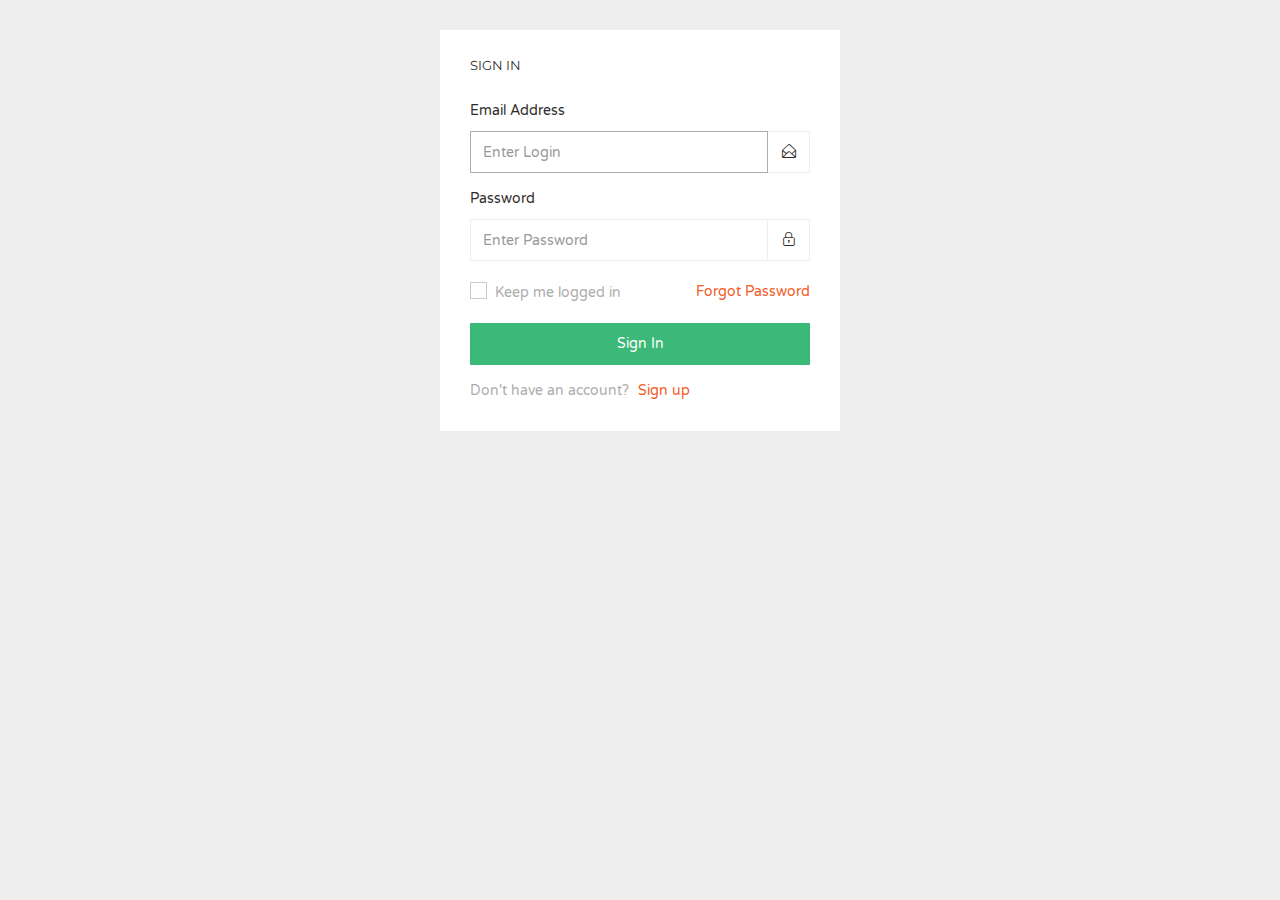
==== index.html @ af44a200 "initial commit" ====
<!DOCTYPE html>
<html>
  <head>
    <meta charset="utf-8">
    <meta http-equiv="X-UA-Compatible" content="IE=edge">
    <title>Conx2shareAdmin</title>
    <meta name="description" content="">
    <meta name="viewport" content="width=device-width, initial-scale=1">

    
<meta name="conx2share-admin/config/environment" content="%7B%22modulePrefix%22%3A%22conx2share-admin%22%2C%22environment%22%3A%22development%22%2C%22rootURL%22%3A%22/%22%2C%22locationType%22%3A%22auto%22%2C%22EmberENV%22%3A%7B%22FEATURES%22%3A%7B%7D%2C%22EXTEND_PROTOTYPES%22%3A%7B%22Date%22%3Afalse%7D%7D%2C%22APP%22%3A%7B%22name%22%3A%22conx2share-admin%22%2C%22version%22%3A%220.0.0+601dd930%22%7D%2C%22apiUrl%22%3A%22http%3A//api.conx2share.dev/api/%22%2C%22apiHost%22%3A%22http%3A//api.conx2share.dev%22%2C%22apiNamespace%22%3A%22api%22%2C%22ember-simple-auth%22%3A%7B%22routeAfterAuthentication%22%3A%22dashboard%22%2C%22routeIfAlreadyAuthenticated%22%3A%22dashboard%22%7D%2C%22exportApplicationGlobal%22%3Atrue%7D" />

    <link rel="stylesheet" href="/assets/vendor.css">
    <link rel="stylesheet" href="/assets/conx2share-admin.css">

    
  </head>
  <body>
    

    <script src="/assets/vendor.js"></script>
    <script src="/assets/conx2share-admin.js"></script>

    
  </body>
</html>
---- assets/vendor.css ----
/* Make clicks pass-through */
#nprogress {
  pointer-events: none;
}

#nprogress .bar {
  background: #29d;

  position: fixed;
  z-index: 1031;
  top: 0;
  left: 0;

  width: 100%;
  height: 2px;
}

/* Fancy blur effect */
#nprogress .peg {
  display: block;
  position: absolute;
  right: 0px;
  width: 100px;
  height: 100%;
  box-shadow: 0 0 10px #29d, 0 0 5px #29d;
  opacity: 1.0;

  -webkit-transform: rotate(3deg) translate(0px, -4px);
      -ms-transform: rotate(3deg) translate(0px, -4px);
          transform: rotate(3deg) translate(0px, -4px);
}

/* Remove these to get rid of the spinner */
#nprogress .spinner {
  display: block;
  position: fixed;
  z-index: 1031;
  top: 15px;
  right: 15px;
}

#nprogress .spinner-icon {
  width: 18px;
  height: 18px;
  box-sizing: border-box;

  border: solid 2px transparent;
  border-top-color: #29d;
  border-left-color: #29d;
  border-radius: 50%;

  -webkit-animation: nprogress-spinner 400ms linear infinite;
          animation: nprogress-spinner 400ms linear infinite;
}

.nprogress-custom-parent {
  overflow: hidden;
  position: relative;
}

.nprogress-custom-parent #nprogress .spinner,
.nprogress-custom-parent #nprogress .bar {
  position: absolute;
}

@-webkit-keyframes nprogress-spinner {
  0%   { -webkit-transform: rotate(0deg); }
  100% { -webkit-transform: rotate(360deg); }
}
@keyframes nprogress-spinner {
  0%   { transform: rotate(0deg); }
  100% { transform: rotate(360deg); }
}
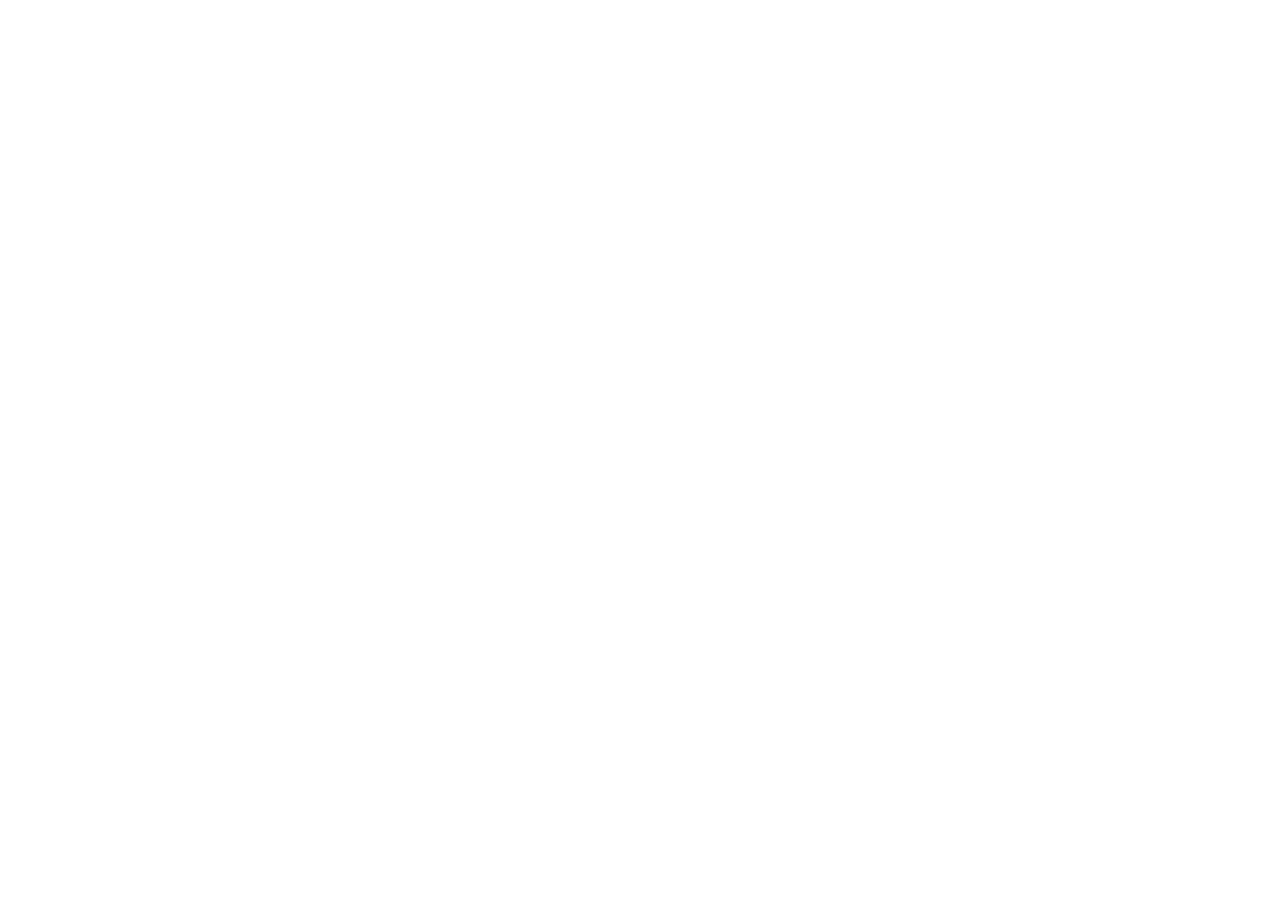
==== commit 458b7e12: "Adds test build" ====
--- a/index.html
+++ b/index.html
@@ -8,18 +8,18 @@
     <meta name="viewport" content="width=device-width, initial-scale=1">
 
     
-<meta name="conx2share-admin/config/environment" content="%7B%22modulePrefix%22%3A%22conx2share-admin%22%2C%22environment%22%3A%22development%22%2C%22rootURL%22%3A%22/%22%2C%22locationType%22%3A%22auto%22%2C%22EmberENV%22%3A%7B%22FEATURES%22%3A%7B%7D%2C%22EXTEND_PROTOTYPES%22%3A%7B%22Date%22%3Afalse%7D%7D%2C%22APP%22%3A%7B%22name%22%3A%22conx2share-admin%22%2C%22version%22%3A%220.0.0+601dd930%22%7D%2C%22apiUrl%22%3A%22http%3A//api.conx2share.dev/api/%22%2C%22apiHost%22%3A%22http%3A//api.conx2share.dev%22%2C%22apiNamespace%22%3A%22api%22%2C%22ember-simple-auth%22%3A%7B%22routeAfterAuthentication%22%3A%22dashboard%22%2C%22routeIfAlreadyAuthenticated%22%3A%22dashboard%22%7D%2C%22exportApplicationGlobal%22%3Atrue%7D" />
+<meta name="conx2share-admin/config/environment" content="%7B%22modulePrefix%22%3A%22conx2share-admin%22%2C%22environment%22%3A%22test%22%2C%22rootURL%22%3A%22https%3A//stephencarr.github.io/conx2share-admin-stageing/%22%2C%22locationType%22%3A%22none%22%2C%22EmberENV%22%3A%7B%22FEATURES%22%3A%7B%7D%2C%22EXTEND_PROTOTYPES%22%3A%7B%22Date%22%3Afalse%7D%7D%2C%22APP%22%3A%7B%22LOG_ACTIVE_GENERATION%22%3Afalse%2C%22LOG_VIEW_LOOKUPS%22%3Afalse%2C%22rootElement%22%3A%22%23ember-testing%22%2C%22name%22%3A%22conx2share-admin%22%2C%22version%22%3A%220.0.0+601dd930%22%7D%2C%22apiUrl%22%3A%22https%3A//staging.conx2share.com/%22%2C%22apiHost%22%3A%22http%3A//staging.conx2share.com%22%2C%22apiNamespace%22%3A%22api%22%2C%22ember-simple-auth%22%3A%7B%22routeAfterAuthentication%22%3A%22dashboard%22%2C%22routeIfAlreadyAuthenticated%22%3A%22dashboard%22%7D%2C%22exportApplicationGlobal%22%3Atrue%7D" />
 
-    <link rel="stylesheet" href="/assets/vendor.css">
-    <link rel="stylesheet" href="/assets/conx2share-admin.css">
+    <link rel="stylesheet" href="https://stephencarr.github.io/conx2share-admin-stageing/assets/vendor.css">
+    <link rel="stylesheet" href="https://stephencarr.github.io/conx2share-admin-stageing/assets/conx2share-admin.css">
 
     
   </head>
   <body>
     
 
-    <script src="/assets/vendor.js"></script>
-    <script src="/assets/conx2share-admin.js"></script>
+    <script src="https://stephencarr.github.io/conx2share-admin-stageing/assets/vendor.js"></script>
+    <script src="https://stephencarr.github.io/conx2share-admin-stageing/assets/conx2share-admin.js"></script>
 
     
   </body>
